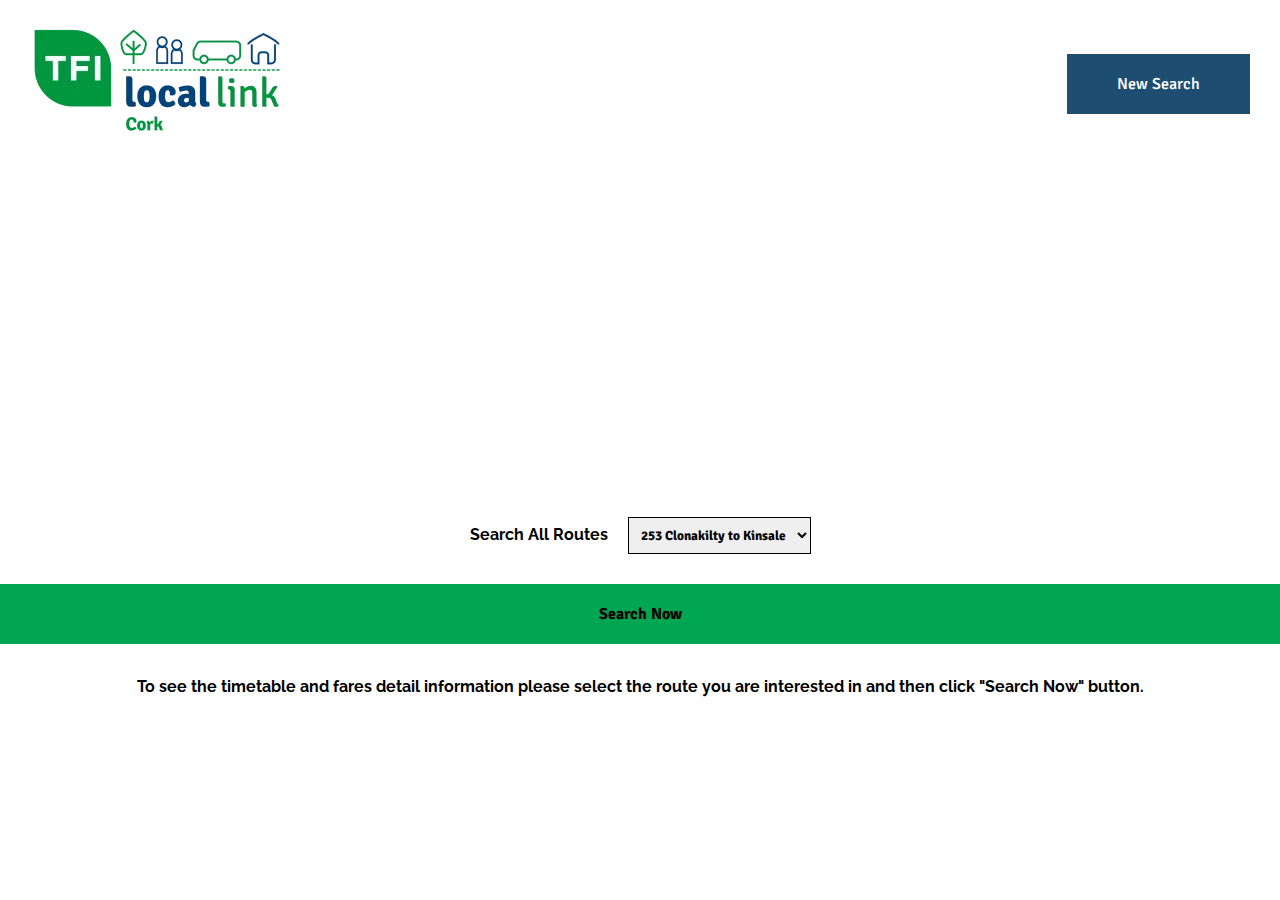
==== index.html @ 3959a50f "Change video link to the newest version" ====
<!DOCTYPE html>
<html lang="en">

<head>
  <meta charset="UTF-8">
  <meta name="description" content="Locallink Cork Rural Transport Routes">
  <meta name="keywords"
    content="locallink cork, locallink, local, link, cork, nta, national transport authority, national, transport, rural">
  <meta http-equiv="X-UA-Compatible" content="IE=edge">
  <meta name="viewport" content="width=device-width, initial-scale=1.0">

  <!--font awesome and google fonts-->
  <link rel="stylesheet" href="https://use.fontawesome.com/releases/v5.7.2/css/all.css"
    integrity="sha384-fnmOCqbTlWIlj8LyTjo7mOUStjsKC4pOpQbqyi7RrhN7udi9RwhKkMHpvLbHG9Sr" crossorigin="anonymous">
  <link
    href="https://fonts.googleapis.com/css2?family=Raleway:ital,wght@0,100;0,200;0,300;0,400;0,500;0,600;0,700;0,800;0,900;1,100;1,200;1,300;1,400;1,500;1,600;1,700;1,800;1,900&family=Signika:wght@300;400;500;600;700&display=swap"
    rel="stylesheet">
  <link rel='shortcut icon' type='image/x-icon' href='favicon.ico' />
  <link rel="stylesheet" href="assets/css/style.css">
  <title>Fares Calculator</title>
</head>

<body>

  <div class="fc-container" id="site-flex-container"> <!-- This is the Page Wrapper -->
    <header> <!-- This is the header. It contains all header related divs and classes -->
      <div class="header-container"> <!-- This is the wrapper for the header elements -->
        <div class="site-flex-logo logo-center">
          <!-- This is the site logo. When clicked it takes us home -->
          <a href="index.html" aria-label="Jump to the Home Page">
            <img src="assets/images/TFI-Local-Link-NEW-Cork.webp" alt="site logo" width="256" height="131">
          </a>
        </div>
        <div class="site-flex-social social-center">
          <ul>
            <li>
              <a href="https://www.facebook.com/Locallinkcork/" aria-label="Go to our facebook page (opens in new tab)"
                target="_blank" rel="noopener"><i class="fab fa-facebook"></i></a>
            </li>
            <li>
              <a href="https://www.instagram.com/tfilocallinkcork/"
                aria-label="Go to our instagram page (opens in new tab)" target="_blank" rel="noopener"><i
                  class="fab fa-instagram"></i></a>
            </li>
            <li>
              <a href="https://twitter.com/locallinkcork?lang=en" aria-label="Go to our twitter page (opens in new tab)"
                target="_blank" rel="noopener"><i class="fab fa-twitter-square"></i></a>
            </li>
          </ul>
        </div>
        <!-- This button returns the user to main index page -->
        <button onclick="document.location='index.html'" class="nb-button nb-blue" id="site-header-button"
          aria-label="Click here for a new search">New Search</button>
      </div>
    </header> <!-- This is End of the Header -->

    <main class="main-single"> <!-- This is Page content below the header -->
        <div class="videoframe">
          <iframe title="About Us" src="https://youtu.be/qpyc-Hv7EUk"
            allow="accelerometer; autoplay; clipboard-write; encrypted-media; gyroscope; picture-in-picture"
            allowfullscreen></iframe>
        </div>          
            <form class="su-container">  <!-- This is the search details wrapper. It contains all search details related divs -->
                <label for="selectroute" class="su-label">Search All Routes</label>
                <select class="searchoptions" name="selectroute" id="selectroute">

                </select>
            </form>
          <button onclick="document.location='single.html'" class="nb-button nb-green" id="searchbutton"
            aria-label="Click here to search for a route">Search Now</button>  <!-- This button links to the Result of Search Page. For now it is the single.html -->         
          <p id = "instruct" class = "instruct">To see the timetable and fares detail information please select the route you are interested in and then click "Search Now" button.</p><!-- This instruction tells the user what to do to perform a search -->
    </main>
  </div>
  <script src="assets/js/script.js"></script>
</body>

</html>
---- assets/css/style.css ----
/* Just clearing these out to a default position for the whole site before any extra styling is applied 
This is standard stuff*/

* {
  margin: 0;
  padding: 0;
  border: 0;
}

*,
*::before,
*::after {
  box-sizing: inherit;
  margin: 0;
  padding: 0;
}

html {
  box-sizing: border-box;
}

/* Give the body a font family and a color and set the margin */
body {
  font-family: 'Raleway', sans-serif;
  color: #000;
}

/* Give the buttons a font family*/
button {
  font-family: 'Signika', sans-serif;
}

/* Give the selects a font family*/
select {
  font-family: 'Signika', sans-serif;
}

/* Note this is a mobile first approach*/

/* For all of the styling fc denotes Fares Calculator 
See bottom of this file for Popup styling pu*/

/* The wrapper for pages */
.fc-container:after,
.fc-container:before {
  content: "";
  display: table;
  clear: both;
}

.fc-container {
  display: flex;
  flex-direction: column;
}

.fc-container>* {
  padding: 16px 0;
}
/************** End of The Wrapper for Pages ***************/

/* Navigation Buttons nb denotes navigation button
This section includes the action button that opens popup also the href button for pdf download
They are either green or blue but other than that they all look the same*/

.nb-button {
  font-size: 16px;
  font-weight: 500;
  padding: 20px;
  width: 100%;
  border: #fff;
}

.nb-blue {
  color: #fff;
  background-color: #1D4D71;
}

.nb-blue:hover,
.nb-blue:focus {
  background-color: #B9CCDA;
}

.nb-green {
  color: #000;
  background-color: #00A651;
  font-weight: 700;
}

.nb-green:hover,
.nb-green:focus {
  background-color: #51DDC0;
}

button a,
.fareButton {
  text-decoration: none;
  color: #fff;
}

/**************** End of Navigation button styling ****************/

/* The site header*/

.header-container {
  display: flex;
  flex-direction: column;
  justify-content: space-between;
  align-items: center;
}

/* The social media icons on site header*/
.site-flex-social ul {
  display: flex;
  flex-direction: row;
  justify-content: center;
  list-style: none;
  font-size: 350%;
  font-weight: 600;
  gap: 60px;
}

.fa-facebook {
  color: #3B5998;
}

.fa-facebook {
  transition: all .2s ease-in-out;
}

.fa-facebook:hover {
  transform: scale(1.1);
}

.fa-instagram {
  color: #3F729B;
}

.fa-instagram {
  transition: all .2s ease-in-out;
}

.fa-instagram:hover {
  transform: scale(1.1);
}

.fa-twitter-square {
  color: #00ACEE;
}

.fa-twitter-square {
  transition: all .2s ease-in-out;
}

.fa-twitter-square:hover {
  transform: scale(1.1);
}

/**** End of The social media icons on site header ***/

/* The New Search button on site header*/
#site-header-button {
  margin-top: 20px;
}

/*** End of The New Search button on site header ***/

/**************** End of The site header*****************/

/* The Index page */

/* The Video youtube iframe on index page*/

.videoframe iframe {
  height: 100%;
  width: 100%;
  min-height: 300px;
}

.videoframe {
  height: 100%;
  width: 100%;
}

/*** End of The Video youtube iframe on index page ***/

/* The Select Route select on index page*/
.su-container {
  display: flex;
  flex-flow: row wrap;
  justify-content: center;
  align-items: baseline;
  margin: 30px 0; 
}

.su-label {
  font-weight: 700;
  margin-right: 20px;
}

.searchoptions {
  color: #000;
  padding: 8px;
  font-weight: 700;
  width: fit-content;
  border: 1px solid #000;
}

/*** End of The Select Route select on index page ***/

/* The Text instructions on index page*/
.instruct {
  text-align: center;
  color: #000;
  padding: 8px;
  font-weight: 700;
  margin: 25px 10px;
}

/***End of The Text instructions on index page ***/

/****************** End of Index page **************************/

/* The Single page*/

/* The Route Description Information*/
#routenumber {
  display: flex;
  justify-content: center;
}

.routetitle {
  display: flex;
  flex-direction: column;
  align-items: center;
  line-height: 2em;
  margin: 10px 0;
}

#routefrequency {
  text-align: center;
}

#routetype {
  text-align: center;
  color: #000;
  font-weight: 900;
  font-size: larger;
  margin: 10px 0 30px 0;
}

/*** End of The Route Description Information ***/

/*********************** End of The Single Page ****************************/

/* The Timetable Page */

/* The Table */
table {
  font-family: 'Signika', sans-serif;
  margin-bottom: 2.5px;
}

.tabletime {
  border-collapse: collapse;
  width: 100%;
}

/* The Table Header th */
.tabletime th {
  padding-top: 12px;
  padding-bottom: 12px;
  text-align: left;
  background-color: #1D4D71;
  color: white;
}

/* The Table Stripes */
.tabletime tr:nth-child(even) {
  background-color: #f2f2f2;
}

.tabletime tr:hover {
  background-color: #ddd;
}

/* The Table Rows and Header */
.tabletime td,
.tabletime th {
  display: table-cell;
  vertical-align: middle;
  border: 1px solid #ddd;
  padding: 8px;
  text-align: center;
}

/* The Table First Column Fixed No Scroll */
.tabletime tr td:nth-child(1) {
  position: sticky;
  position: -webkit-sticky;
  left: 0;
  z-index: 1;
  background-color: #04AA6D;
  font-weight: bold;
  text-align: left;
}

/* This sets the thickness for specific column*/
table .thickborder {
  border-left: 2px double 	#04AA6D; 
  border-right: 2px double 	#04AA6D; 
}

/* This sets the thickness for specific column left only*/
table .thickleft {
  border-left: 2px double 	#04AA6D; 
}

/* This sets the thickness for specific column right only*/
table .thickright {
  border-right: 2px double 	#04AA6D; 
}

/***************** End of Timetable styling ****************************/

/* Modal Fares Calculation Popup Related Styling*/
/* For the popup styling pu denotes Popup */

.pu-container:after,
.pu-container:before {
  content: "";
  display: table;
  clear: both;
}

.pu-container {
  display: flex;
  flex-direction: column;
  padding: 0.01em 16px;
}

.pu-container>div {
  flex: 1;
}

/* Open the Popup and keep it front and modal */
.pu-modal {
  z-index: 3;
  display: none;
  position: fixed;
  left: 0;
  top: 0;
  width: 100vw;
  height: 100vh;
  background-color: rgb(0, 0, 0);
  background-color: rgba(0, 0, 0, 0.4);
}

/* The Popup Content */
.pu-modal-content {
  margin: auto;
  background-color: #fff;
  position: relative;
  padding-right: 16px;
  outline: 0;
  width: 100%;
  height: 100%;
}

.pu-center {
  text-align: center;
}

/* The Transition when opening Popup */
.pu-animate-opacity {
  animation: animateopacity 0.8s;
}

@keyframes animateopacity {
  0% {
    opacity: 0;
  }

  100% {
    opacity: 1;
  }
}

/* This styling is applied to the X to close the Fares Calculator popup */

.pu-button {
  border: none;
  display: inline-block;
  padding: 0px 10px 6px 10px;
  line-height: 0.8em;
  margin-bottom: 6px;
  vertical-align: middle;
  text-decoration: none;
  color: inherit;
  background-color: inherit;
  text-align: center;
  cursor: pointer;
  white-space: nowrap;
  user-select: none;
}


.pu-xlarge {
  font-size: 48px;
}

.pu-hover-blue:hover {
  color: #fff;
  background-color: #1D4D71;
}

.pu-display-topright {
  position: absolute;
  right: 0;
  top: 0;
}

/* End of  the X to close the Fares Calculator popup styling */

/* The Select Boxes */
.pu-thick {
  line-height: 3em;
}

.pu-section {
  margin-top: 16px;
  margin-bottom: 16px;
}

.pu-margin-bottom {
  margin-bottom: 16px !important;
}

.pu-border {
  border: 1px solid #ccc !important;
}

.pu-select {
  color: #000;
  padding: 8px;
  font-weight: 700;
  display: block;
  border: none;
  border-bottom: 1px solid #ccc;
  width: 100%;
}

.pu-label {
  font-weight: 700;
}

.pu-h4 {
  margin-top: 20px;
}

/*** End of Select Boxes ***/

.faredisplay {
  margin-left: 15px;
  padding-bottom: 20px;
}

/************************ End of The Modal Popup  **************************/

/* For Screens bigger Smaller than 630px */
@media only screen and (max-width: 630px) {
  .pu-button {
    margin-right: 10px;
  }
}

/* For Screens bigger Bigger than 768px */
@media only screen and (min-width: 768px) {
  /* For desktop: */

  #site-header-button {
    margin-top: 0;
    width: 15%;
  }

  .header-container {
    display: flex;
    flex-direction: row;
    justify-content: space-between;
    align-items: center;
    margin: 0 30px;
  }

  .fc-modal {
    padding-top: 100px;
    overflow: auto;
    width: 100%;
    height: 100%;
  }

  .fc-modal-content {
    padding: 0;
    width: 600px;
  }

  .fc-button {
    margin-right: 0px;
  }

}
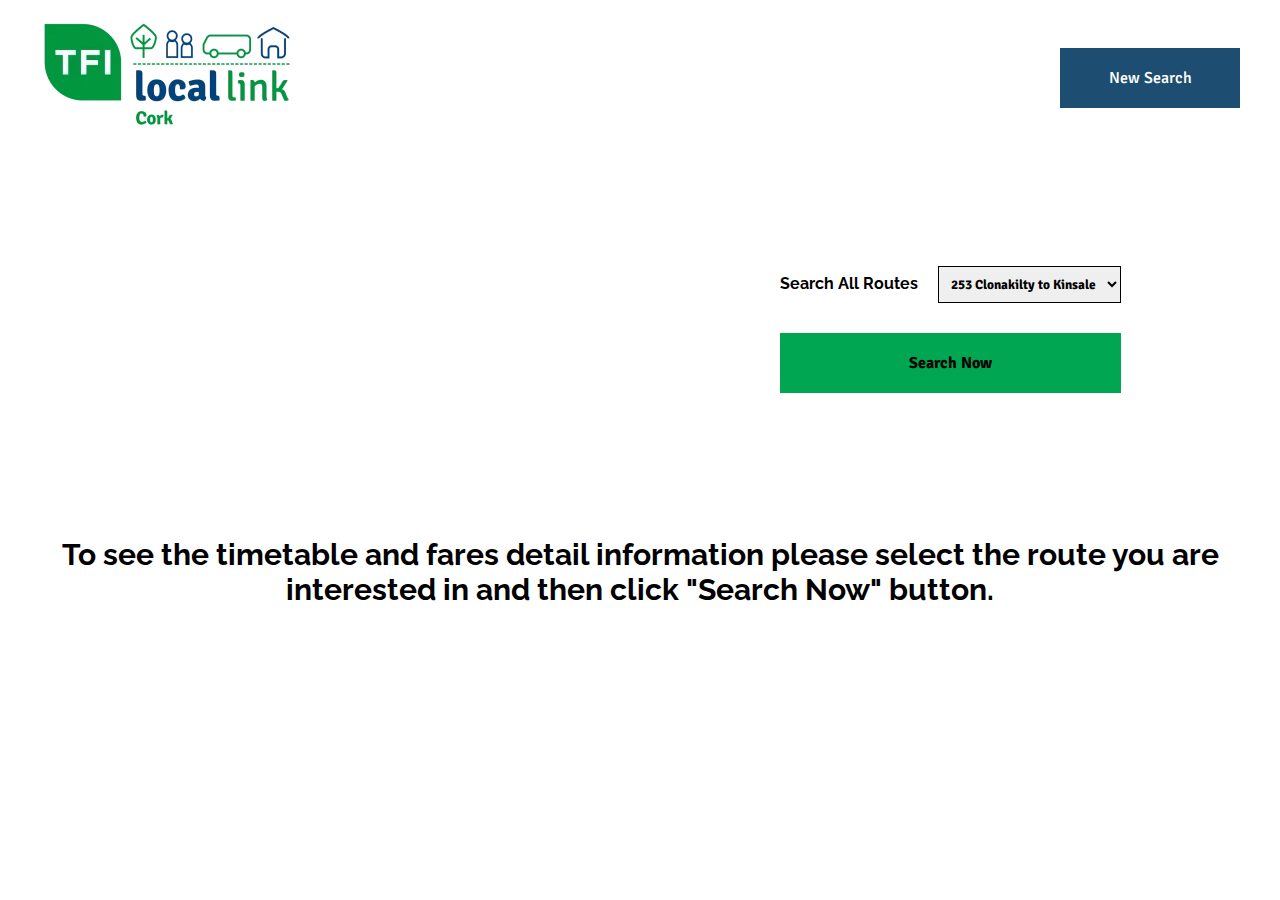
==== commit ce1e5293: "Implement a flexgrid instead of a page wrapper on index page." ====
--- a/index.html
+++ b/index.html
@@ -22,9 +22,12 @@
 
 <body>
 
-  <div class="fc-container" id="site-flex-container"> <!-- This is the Page Wrapper -->
-    <header> <!-- This is the header. It contains all header related divs and classes -->
-      <div class="header-container"> <!-- This is the wrapper for the header elements -->
+  <div class="grid-container">
+    <!-- This is FlexGrid container for the page. -->
+    <header class="site-header">
+      <!-- This is the header. It contains all header related divs and classes -->
+      <div class="header-container">
+        <!-- This is the wrapper for the header elements -->
         <div class="site-flex-logo logo-center">
           <!-- This is the site logo. When clicked it takes us home -->
           <a href="index.html" aria-label="Jump to the Home Page">
@@ -54,22 +57,34 @@
       </div>
     </header> <!-- This is End of the Header -->
 
-    <main class="main-single"> <!-- This is Page content below the header -->
+    <main class="main">
+      <div class="header-container2">
+        <!-- This is the wrapper for the header elements -->
+        <!-- This is Page content below the header -->
         <div class="videoframe">
-          <iframe title="About Us" src="https://youtu.be/qpyc-Hv7EUk"
+          <iframe width="560" height="315" src="https://www.youtube.com/embed/qpyc-Hv7EUk" title="title=" About Us""
+            frameborder="0"
             allow="accelerometer; autoplay; clipboard-write; encrypted-media; gyroscope; picture-in-picture"
             allowfullscreen></iframe>
-        </div>          
-            <form class="su-container">  <!-- This is the search details wrapper. It contains all search details related divs -->
-                <label for="selectroute" class="su-label">Search All Routes</label>
-                <select class="searchoptions" name="selectroute" id="selectroute">
+        </div>
+        <div class="sub-container">
+          <!-- This is the wrapper for the header elements -->
+          <form class="su-container">
+            <!-- This is the search details wrapper. It contains all search details related divs -->
+            <label for="selectroute" class="su-label">Search All Routes</label>
+            <select class="searchoptions" name="selectroute" id="selectroute">
 
-                </select>
-            </form>
+            </select>
+          </form>
           <button onclick="document.location='single.html'" class="nb-button nb-green" id="searchbutton"
-            aria-label="Click here to search for a route">Search Now</button>  <!-- This button links to the Result of Search Page. For now it is the single.html -->         
-          <p id = "instruct" class = "instruct">To see the timetable and fares detail information please select the route you are interested in and then click "Search Now" button.</p><!-- This instruction tells the user what to do to perform a search -->
+            aria-label="Click here to search for a route">Search Now</button>
+          <!-- This button links to the Result of Search Page. For now it is the single.html -->
+        </div>
+      </div>
     </main>
+    <div class="footer">
+      <p id = "instruct" class = "instruct">To see the timetable and fares detail information please select the route you are interested in and then click "Search Now" button.</p><!-- This instruction tells the user what to do to perform a search -->
+      </div>
   </div>
   <script src="assets/js/script.js"></script>
 </body>
--- a/assets/css/style.css
+++ b/assets/css/style.css
@@ -37,23 +37,44 @@
 
 /* Note this is a mobile first approach*/
 
-/* For all of the styling fc denotes Fares Calculator 
+/* For all of the styling jp denotes Journey Planner
 See bottom of this file for Popup styling pu*/
 
-/* The wrapper for pages */
-.fc-container:after,
-.fc-container:before {
+.site-header { grid-area: header; }
+.main { grid-area: main; }
+.footer { grid-area: footer; }
+
+.grid-container {  /* The Index page layout */
+  display: grid;
+  grid-template-areas:
+    'header header header header header header'
+    'main main main main main main'
+    'footer footer footer footer footer footer';
+  gap: 10px;
+  background-color: #fff;
+  padding: 10px;
+}
+
+.grid-container > div {
+  background-color:#fff;
+  text-align: center;
+  padding: 20px 0;
+  font-size: 30px;
+}
+
+.jp-container:after,
+.jp-container:before {
   content: "";
   display: table;
   clear: both;
 }
 
-.fc-container {
+.jp-container {
   display: flex;
   flex-direction: column;
 }
 
-.fc-container>* {
+.jp-container>* {
   padding: 16px 0;
 }
 /************** End of The Wrapper for Pages ***************/
@@ -170,16 +191,10 @@
 
 /* The Video youtube iframe on index page*/
 
-.videoframe iframe {
-  height: 100%;
-  width: 100%;
-  min-height: 300px;
-}
-
-.videoframe {
-  height: 100%;
-  width: 100%;
-}
+.videoframe, .sub-container {
+  text-align: center;
+   margin: 0 30px;
+ }
 
 /*** End of The Video youtube iframe on index page ***/
 
@@ -489,20 +504,26 @@
     align-items: center;
     margin: 0 30px;
   }
-
-  .fc-modal {
+  
+  .header-container2 {
+    display: flex;
+    justify-content: center;
+     align-items: center;
+  }
+
+  .jp-modal {
     padding-top: 100px;
     overflow: auto;
     width: 100%;
     height: 100%;
   }
 
-  .fc-modal-content {
+  .jp-modal-content {
     padding: 0;
     width: 600px;
   }
 
-  .fc-button {
+  .jp-button {
     margin-right: 0px;
   }
 
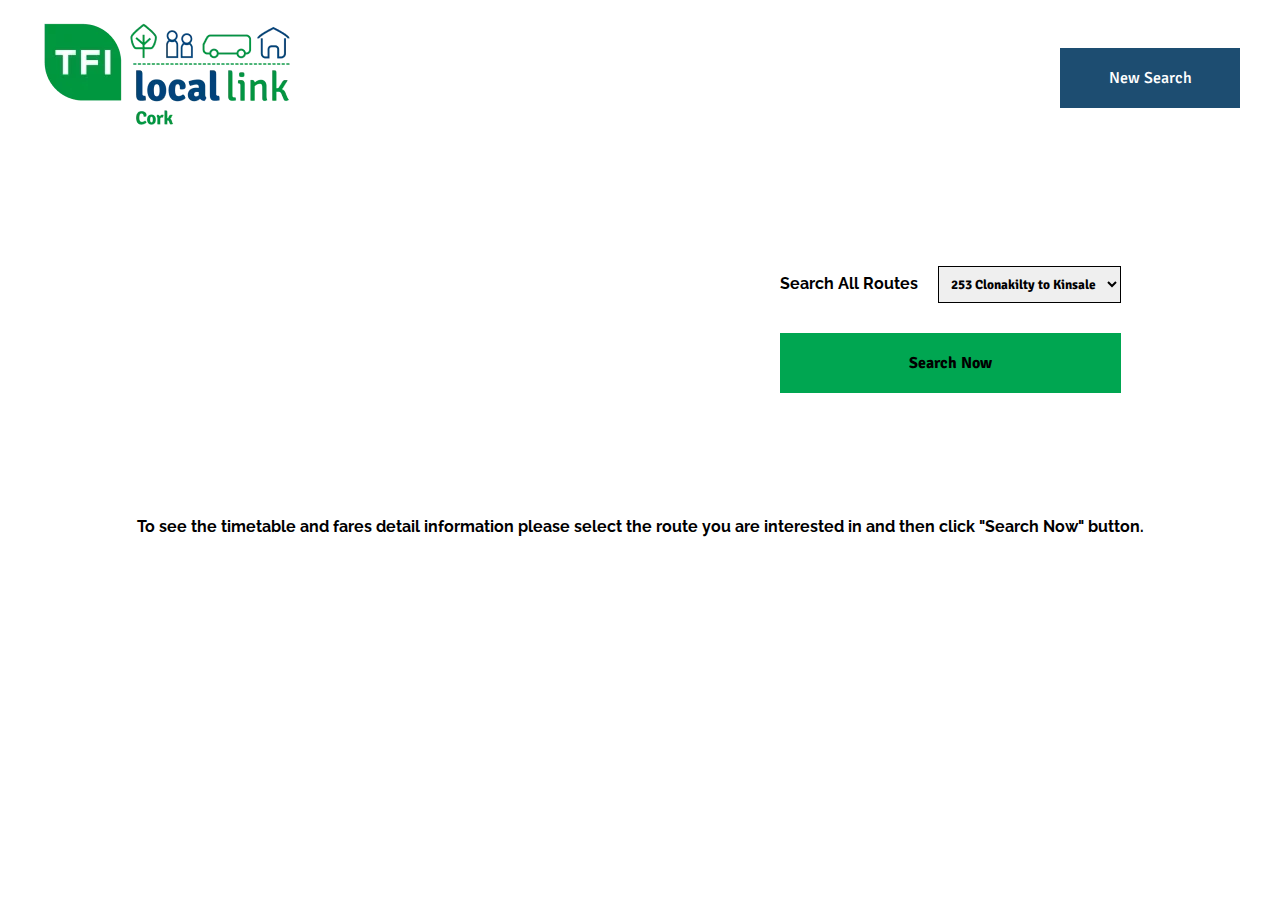
==== commit 7554aa22: "Change title in iframe index page" ====
--- a/index.html
+++ b/index.html
@@ -62,7 +62,7 @@
         <!-- This is the wrapper for the header elements -->
         <!-- This is Page content below the header -->
         <div class="videoframe">
-          <iframe width="560" height="315" src="https://www.youtube.com/embed/qpyc-Hv7EUk" title="title=" About Us""
+          <iframe width="560" height="315" src="https://www.youtube.com/embed/qpyc-Hv7EUk" title="title="About Us"
             frameborder="0"
             allow="accelerometer; autoplay; clipboard-write; encrypted-media; gyroscope; picture-in-picture"
             allowfullscreen></iframe>
--- a/assets/css/style.css
+++ b/assets/css/style.css
@@ -37,29 +37,38 @@
 
 /* Note this is a mobile first approach*/
 
-/* For all of the styling jp denotes Journey Planner
+/* For all of the styling jp denotes Journey Planner (Fares Calculation will evolve into Journey Planner over time)
 See bottom of this file for Popup styling pu*/
 
-.site-header { grid-area: header; }
-.main { grid-area: main; }
-.footer { grid-area: footer; }
-
-.grid-container {  /* The Index page layout */
+.site-header {
+  grid-area: header;
+}
+
+.main {
+  grid-area: main;
+}
+
+.footer {
+  grid-area: footer;
+}
+
+.grid-container {
+  /* The Index page layout */
   display: grid;
   grid-template-areas:
-    'header header header header header header'
-    'main main main main main main'
-    'footer footer footer footer footer footer';
+    'header'
+    'main'
+    'footer';
   gap: 10px;
   background-color: #fff;
   padding: 10px;
-}
-
-.grid-container > div {
-  background-color:#fff;
-  text-align: center;
-  padding: 20px 0;
-  font-size: 30px;
+
+}
+
+.grid-container>div {
+  background-color: #fff;
+  text-align: center;
+
 }
 
 .jp-container:after,
@@ -77,6 +86,7 @@
 .jp-container>* {
   padding: 16px 0;
 }
+
 /************** End of The Wrapper for Pages ***************/
 
 /* Navigation Buttons nb denotes navigation button
@@ -191,10 +201,11 @@
 
 /* The Video youtube iframe on index page*/
 
-.videoframe, .sub-container {
-  text-align: center;
-   margin: 0 30px;
- }
+.videoframe,
+.sub-container {
+  text-align: center;
+  margin: 0 30px;
+}
 
 /*** End of The Video youtube iframe on index page ***/
 
@@ -204,7 +215,7 @@
   flex-flow: row wrap;
   justify-content: center;
   align-items: baseline;
-  margin: 30px 0; 
+  margin: 30px 0;
 }
 
 .su-label {
@@ -321,18 +332,18 @@
 
 /* This sets the thickness for specific column*/
 table .thickborder {
-  border-left: 2px double 	#04AA6D; 
-  border-right: 2px double 	#04AA6D; 
+  border-left: 2px double #04AA6D;
+  border-right: 2px double #04AA6D;
 }
 
 /* This sets the thickness for specific column left only*/
 table .thickleft {
-  border-left: 2px double 	#04AA6D; 
+  border-left: 2px double #04AA6D;
 }
 
 /* This sets the thickness for specific column right only*/
 table .thickright {
-  border-right: 2px double 	#04AA6D; 
+  border-right: 2px double #04AA6D;
 }
 
 /***************** End of Timetable styling ****************************/
@@ -480,11 +491,23 @@
 }
 
 /************************ End of The Modal Popup  **************************/
-
-/* For Screens bigger Smaller than 630px */
-@media only screen and (max-width: 630px) {
+@media only screen and (max-width: 390px) {
+   .videoframe {
+    margin: 0 auto;
+  }
+
+  .grid-container{
+    padding: 0;
+  }
+}
+
+@media only screen and (max-width: 660px) {
   .pu-button {
     margin-right: 10px;
+  }
+
+  .videoframe iframe {
+    width: auto;
   }
 }
 
@@ -504,11 +527,11 @@
     align-items: center;
     margin: 0 30px;
   }
-  
+
   .header-container2 {
     display: flex;
     justify-content: center;
-     align-items: center;
+    align-items: center;
   }
 
   .jp-modal {
